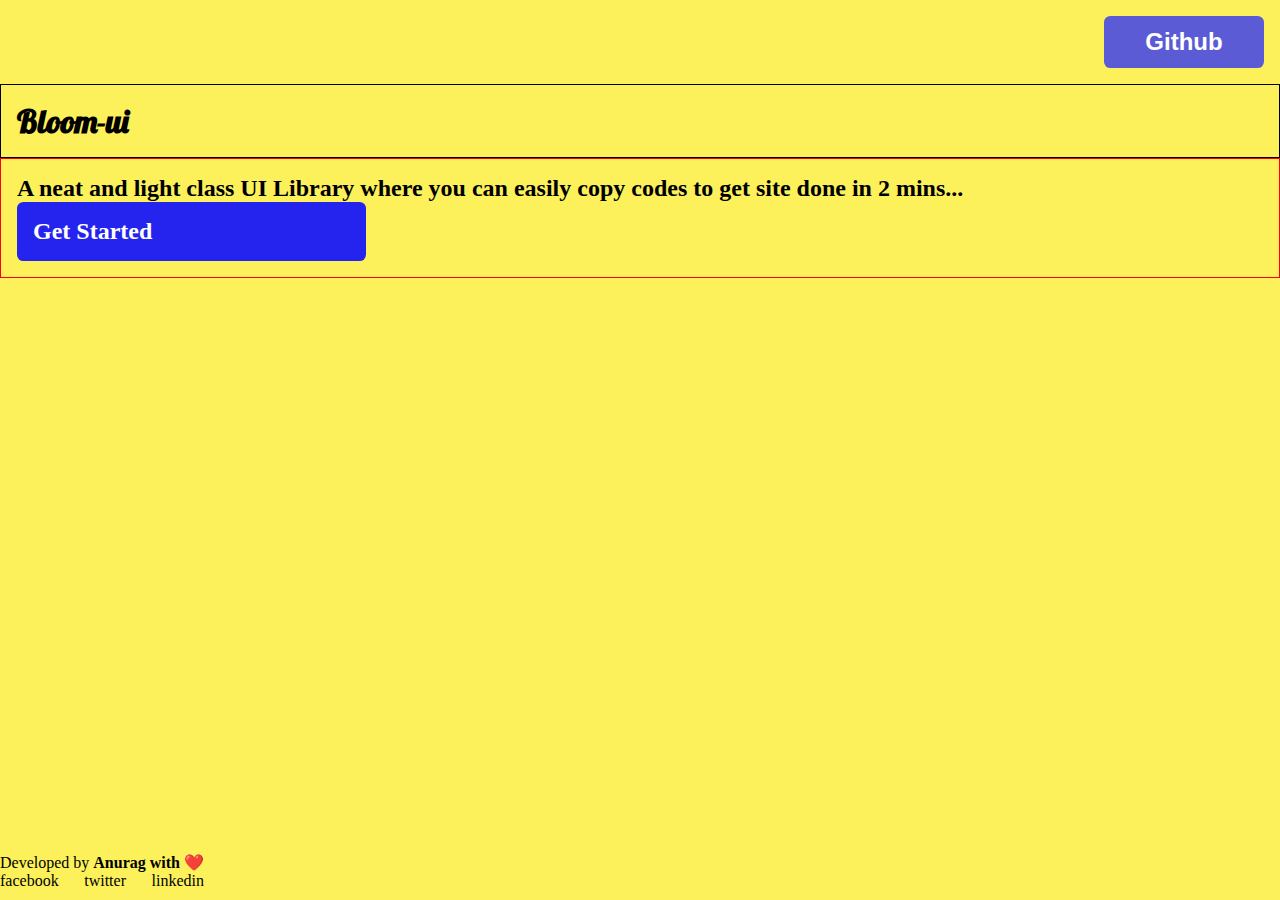
==== index.html @ 6b82c603 "Added different avatars" ====
<!DOCTYPE html>
<html lang="en">
<head>
    <meta charset="UTF-8">
    <meta http-equiv="X-UA-Compatible" content="IE=edge">
    <meta name="viewport" content="width=device-width, initial-scale=1.0">
    <link rel="stylesheet" href="/main.css">
    <link rel="stylesheet" href="component.css">
    <title>Atlas-ui</title>
</head>
<body class="container">
    <nav class="top-nav">
        <button class="button_small">Github</button>
    </nav>
    <header>
        <h1 class="top-head">Bloom-ui</h1>
    </header>
    
    <main class="main_container">
        <h2 class="container_subtext">A neat and light class UI Library where you can easily copy codes to get site done in 2 mins...</h2>
        <div class="container_image"></div>
        <a class="button_large" href="/components/component.html">Get Started</a>    
    </main>
    <footer class="footer_nav">
        <div class="footer_text"> <span>Developed by </span> <strong>Anurag with ❤️</strong></div>
        <ul class="footer-links">
            <li class="no-border">facebook</li>
            <li class="no-border">twitter</li>
            <li class="no-border">linkedin</li>
        </ul>
    </footer>
</body>
</html>
---- main.css ----
@import "variable.css";
@import "reset.css";

.container {
    background-color: var(--color-background-primary);
}

.top-head {
    border: 1px solid black;
    font-family: var(--font-lobster);
    z-index: 1;
    padding: 1rem;
}
.top-nav {
    display: flex;
    flex-direction: row-reverse;
    padding: 1rem;
}
.button_large {
    background-color: rgb(36, 36, 238);
    color: #fff;
    padding: 1rem;
    width: 28%;
    font-size: 1.5rem;
    font-weight: 600;
    border-radius: 0.4rem;
    cursor: pointer;
}
.button_small {
    background-color: rgb(91, 91, 214);;
    color: #fff;
    padding: 0.75rem;
    width: 10rem;
    font-size: 1.5rem;
    font-weight: 600;
    border-radius: 0.4rem;
    cursor: pointer;
}
.main_container {
    display: flex;
    flex-direction: column;
    /* width: 50%; */
    padding: 1rem;
    border: 1px solid red;
    /* justify-content: center;
    align-items: center; */
}
/* .container_subtext {
    align-items: center;
    justify-content: center;
} */

.footer_nav {
    position: absolute;
    bottom: 10px;
}

.footer-links {
 display: flex;
 justify-content: space-between;
 
}

.no-border {
    list-style-type: none;
}
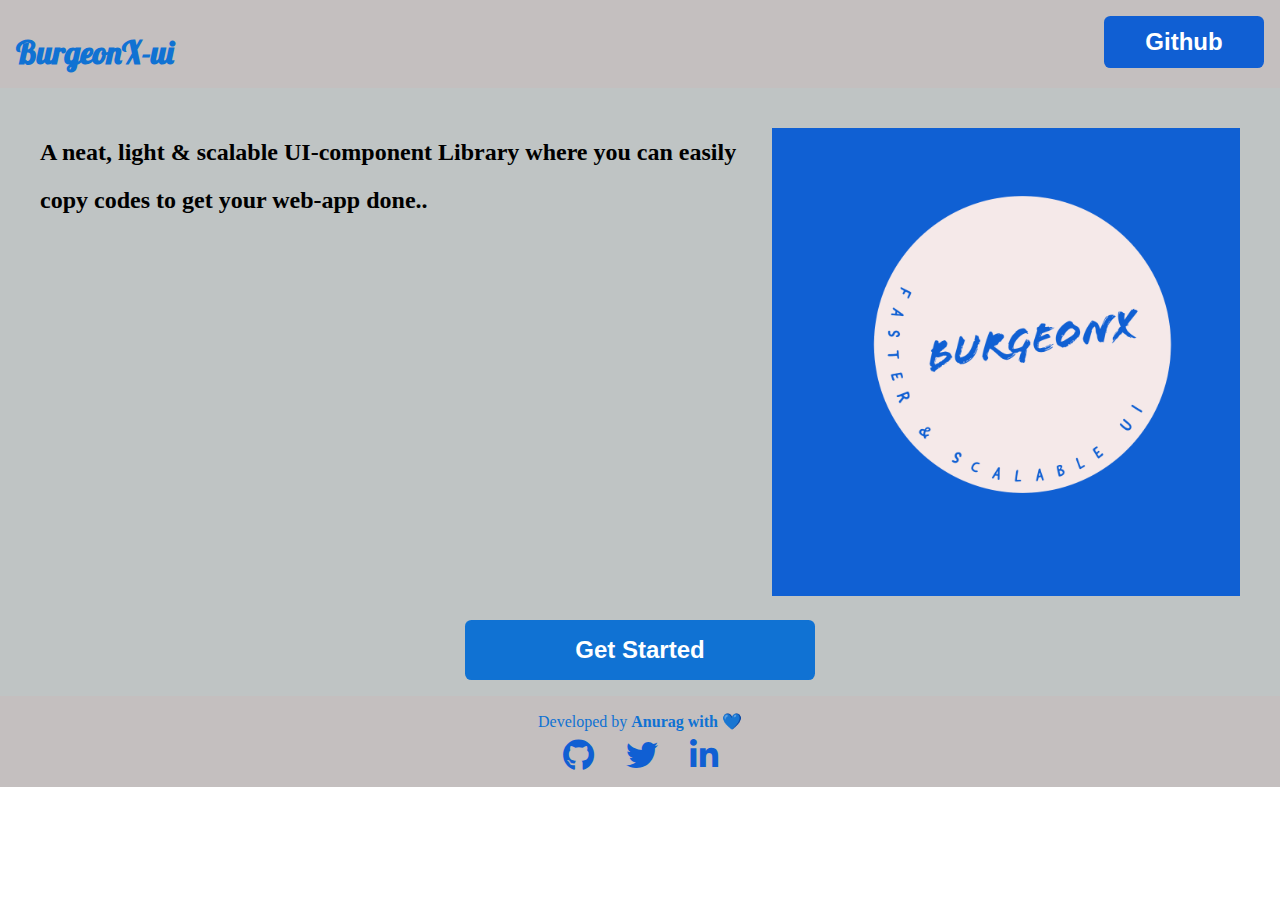
==== commit a38d80b7: "feat:- completed component landing page" ====
--- a/index.html
+++ b/index.html
@@ -4,29 +4,39 @@
     <meta charset="UTF-8">
     <meta http-equiv="X-UA-Compatible" content="IE=edge">
     <meta name="viewport" content="width=device-width, initial-scale=1.0">
+    <link
+    rel="stylesheet"
+    href="https://cdnjs.cloudflare.com/ajax/libs/font-awesome/5.15.1/css/all.min.css"
+  />
     <link rel="stylesheet" href="/main.css">
-    <link rel="stylesheet" href="component.css">
     <title>Atlas-ui</title>
 </head>
 <body class="container">
-    <nav class="top-nav">
-        <button class="button_small">Github</button>
-    </nav>
-    <header>
-        <h1 class="top-head">Bloom-ui</h1>
-    </header>
+    <div class="navigation">
+        <header>
+            <h1 class="head-top">BurgeonX-ui</h1>
+        </header>
+        <nav class="nav-top flex-row-reverse">
+            <button class="button_small">Github</button>
+        </nav>
+    </div>
     
-    <main class="main_container">
-        <h2 class="container_subtext">A neat and light class UI Library where you can easily copy codes to get site done in 2 mins...</h2>
-        <div class="container_image"></div>
-        <a class="button_large" href="/components/component.html">Get Started</a>    
+    <main class="main_container flex-column">
+        <div class="flex pad-rem-half">
+            <h2 class="container_subtext">A neat, light & scalable UI-component Library where you can easily copy codes to get your web-app done..</h2>
+            <img class="img-logo" src="/assets/BurgeonX-logos.jpeg" alt="ui-logo">
+        </div>
+        
+        <div class="center">
+        <button class="button_large">Get Started</button>
+    </div>    
     </main>
-    <footer class="footer_nav">
-        <div class="footer_text"> <span>Developed by </span> <strong>Anurag with ❤️</strong></div>
-        <ul class="footer-links">
-            <li class="no-border">facebook</li>
-            <li class="no-border">twitter</li>
-            <li class="no-border">linkedin</li>
+    <footer class="footer_nav flex-column">
+        <div class="footer_text"> <span>Developed by </span> <strong>Anurag with 💙</strong></div>
+        <ul class="footer-links flex">
+            <li class="no-border"><a href="https://github.com/anurag-kkumarr"><i class="fab fa-github fa-2x icon-color"></i></a></li>
+            <li class="no-border"><a href="https://twitter.com/anuragcode" target="_blank"><i class = "fab fa-twitter fa-2x icon-color"></i></a></li>
+            <li class="no-border"><a href="https://www.linkedin.com/in/anuragkkumarr/" target="_blank"><i class="fab fa-linkedin-in fa-2x icon-color"></i></a></li>
         </ul>
     </footer>
 </body>
--- a/main.css
+++ b/main.css
@@ -1,23 +1,45 @@
 @import "variable.css";
 @import "reset.css";
+@import "common.css";
 
-.container {
-    background-color: var(--color-background-primary);
+.navigation {
+    padding: 1rem 0rem 0rem 0rem;
+    background-color: var(--color-background1);
 }
 
-.top-head {
-    border: 1px solid black;
+.head-top {
+    /* border: 1px solid black; */
+    color: var(--color-secondary);
     font-family: var(--font-lobster);
     z-index: 1;
     padding: 1rem;
 }
-.top-nav {
-    display: flex;
-    flex-direction: row-reverse;
+.nav-top {
     padding: 1rem;
+    position: absolute;
+    top: 0;
+    right: 0;
+}
+.container_subtext {
+    width: 400px;
+    height: 400px;
+    line-height: 2;
+    padding: 1rem 0rem 0rem 1rem;
+    box-sizing: border-box;
+    flex-grow: 1;
+}
+.img-logo {
+    width: 50%;
+    height: 50%;
+    max-width: 500px;
+    max-height: 500px;
+    margin-left: auto;
+    margin-right: auto;
+    padding: 1rem;
+    flex-grow: 1;
 }
 .button_large {
-    background-color: rgb(36, 36, 238);
+    background-color: var(--color-secondary);
     color: #fff;
     padding: 1rem;
     width: 28%;
@@ -27,7 +49,7 @@
     cursor: pointer;
 }
 .button_small {
-    background-color: rgb(91, 91, 214);;
+    background-color: var(--color-primary);
     color: #fff;
     padding: 0.75rem;
     width: 10rem;
@@ -37,30 +59,31 @@
     cursor: pointer;
 }
 .main_container {
-    display: flex;
-    flex-direction: column;
-    /* width: 50%; */
     padding: 1rem;
-    border: 1px solid red;
-    /* justify-content: center;
-    align-items: center; */
+    background-color: var(--color-background2);
 }
-/* .container_subtext {
-    align-items: center;
-    justify-content: center;
-} */
 
 .footer_nav {
-    position: absolute;
-    bottom: 10px;
+    padding: 1rem 0rem;
+    align-items: center;
+    background-color: var(--color-background1);
+}
+.footer_text {
+    padding-bottom: 0.5rem;
+    color: var(--color-secondary);
 }
 
 .footer-links {
- display: flex;
- justify-content: space-between;
- 
+ gap: 2rem;
 }
 
 .no-border {
     list-style-type: none;
 }
+
+.center {
+    text-align: center;
+}
+.icon-color {
+    color: var(--color-primary);
+}
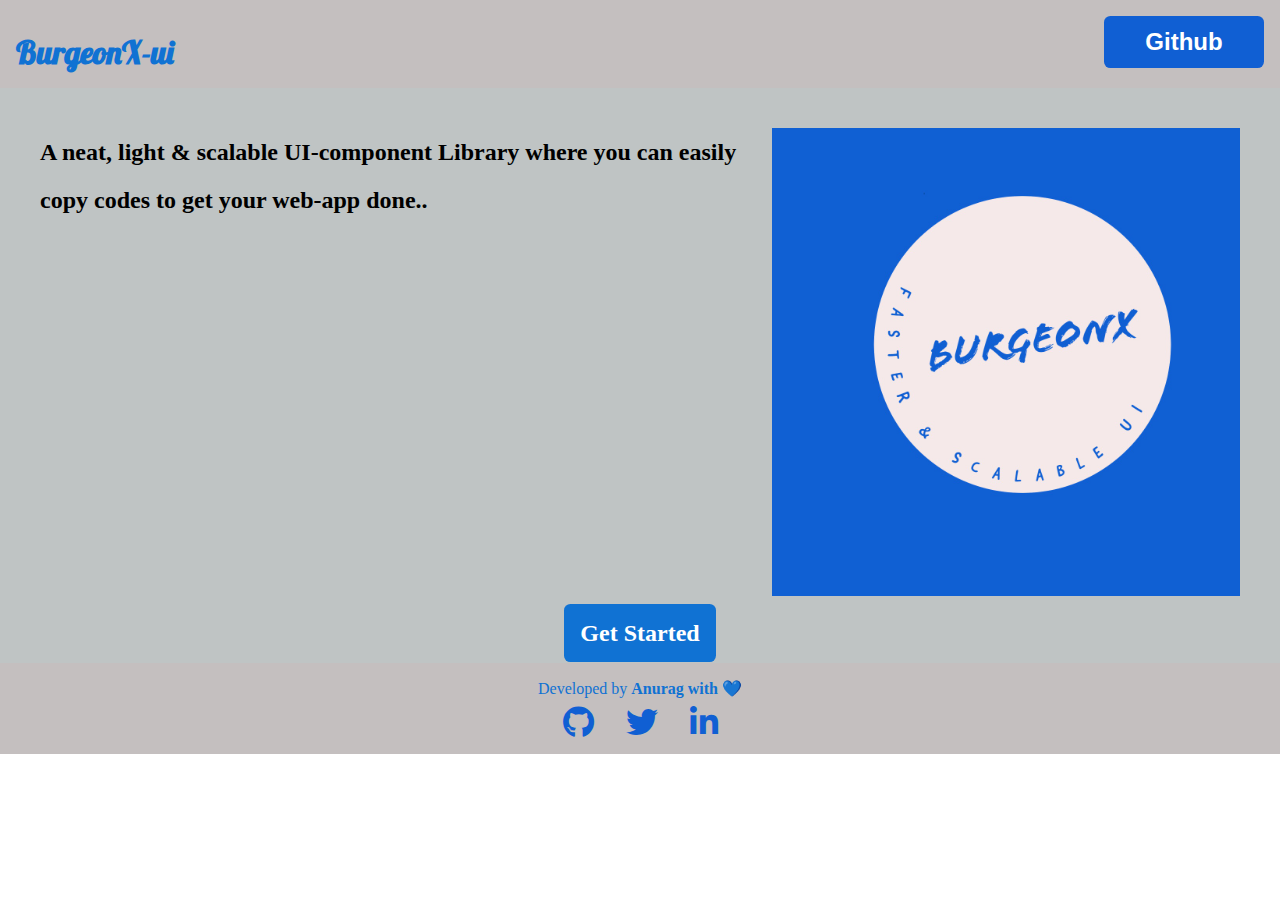
==== commit 3464dbcd: "Feat:- Avatars and Alerts components done" ====
--- a/index.html
+++ b/index.html
@@ -9,7 +9,8 @@
     href="https://cdnjs.cloudflare.com/ajax/libs/font-awesome/5.15.1/css/all.min.css"
   />
     <link rel="stylesheet" href="/main.css">
-    <title>Atlas-ui</title>
+    <link rel="stylesheet" href="component.css">
+    <title>BurgeonX-ui</title>
 </head>
 <body class="container">
     <div class="navigation">
@@ -28,7 +29,7 @@
         </div>
         
         <div class="center">
-        <button class="button_large">Get Started</button>
+        <a class="link-primary" href="/components/component.html" >Get Started</a>
     </div>    
     </main>
     <footer class="footer_nav flex-column">
--- a/main.css
+++ b/main.css
@@ -8,11 +8,11 @@
 }
 
 .head-top {
-    /* border: 1px solid black; */
     color: var(--color-secondary);
     font-family: var(--font-lobster);
     z-index: 1;
     padding: 1rem;
+    
 }
 .nav-top {
     padding: 1rem;
@@ -38,16 +38,18 @@
     padding: 1rem;
     flex-grow: 1;
 }
-.button_large {
+.link-primary {
     background-color: var(--color-secondary);
     color: #fff;
-    padding: 1rem;
-    width: 28%;
+    padding:1rem;
+    margin-top: 2rem;
+    width: 10%;
     font-size: 1.5rem;
     font-weight: 600;
     border-radius: 0.4rem;
     cursor: pointer;
 }
+
 .button_small {
     background-color: var(--color-primary);
     color: #fff;
@@ -62,6 +64,7 @@
     padding: 1rem;
     background-color: var(--color-background2);
 }
+
 
 .footer_nav {
     padding: 1rem 0rem;
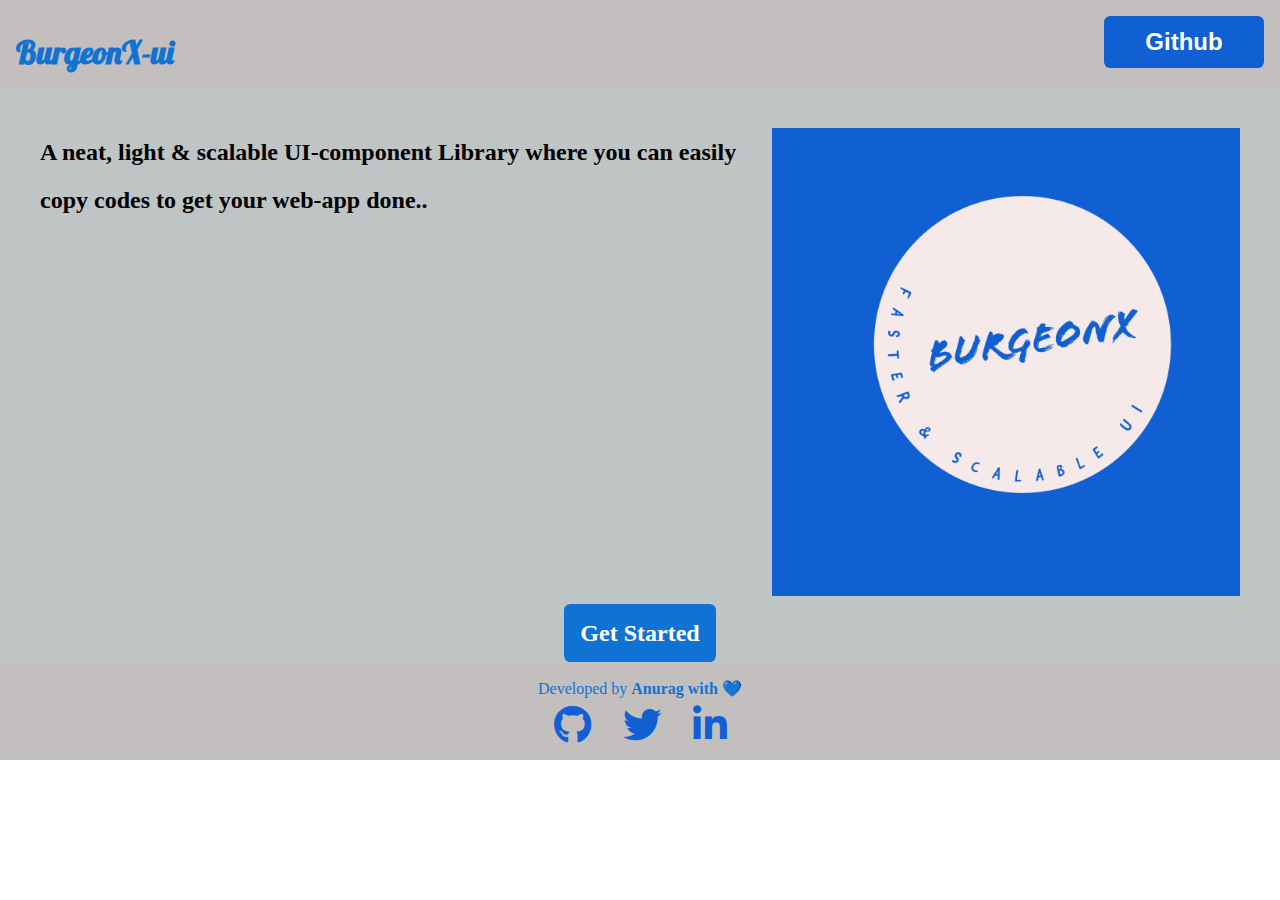
==== commit ebbd32fd: "PR review changes" ====
--- a/index.html
+++ b/index.html
@@ -8,8 +8,8 @@
     rel="stylesheet"
     href="https://cdnjs.cloudflare.com/ajax/libs/font-awesome/5.15.1/css/all.min.css"
   />
-    <link rel="stylesheet" href="/main.css">
-    <link rel="stylesheet" href="component.css">
+    <link rel="stylesheet" href="/style/main.css">
+    <link rel="stylesheet" href="/components/CSS/component.css">
     <title>BurgeonX-ui</title>
 </head>
 <body class="container">
@@ -29,7 +29,7 @@
         </div>
         
         <div class="center">
-        <a class="link-primary" href="/components/component.html" >Get Started</a>
+        <a class="link-primary" href="/components/HTML/component.html" >Get Started</a>
     </div>    
     </main>
     <footer class="footer_nav flex-column">
--- a/style/main.css
+++ b/style/main.css
@@ -0,0 +1,90 @@
+@import "import.css";
+
+.navigation {
+    padding: 1rem 0rem 0rem 0rem;
+    background-color: var(--color-background1);
+}
+
+.head-top {
+    color: var(--color-secondary);
+    font-family: var(--font-lobster);
+    z-index: 1;
+    padding: 1rem;
+    
+}
+.nav-top {
+    padding: 1rem;
+    position: absolute;
+    top: 0;
+    right: 0;
+}
+.container_subtext {
+    width: 400px;
+    height: 400px;
+    line-height: 2;
+    padding: 1rem 0rem 0rem 1rem;
+    box-sizing: border-box;
+    flex-grow: 1;
+}
+.img-logo {
+    width: 50%;
+    height: 50%;
+    max-width: 500px;
+    max-height: 500px;
+    margin-left: auto;
+    margin-right: auto;
+    padding: 1rem;
+    flex-grow: 1;
+}
+.link-primary {
+    background-color: var(--color-secondary);
+    color: #fff;
+    padding:1rem;
+    margin-top: 2rem;
+    width: 10%;
+    font-size: 1.5rem;
+    font-weight: 600;
+    border-radius: 0.4rem;
+    cursor: pointer;
+}
+
+.button_small {
+    background-color: var(--color-primary);
+    color: #fff;
+    padding: 0.75rem;
+    width: 10rem;
+    font-size: 1.5rem;
+    font-weight: 600;
+    border-radius: 0.4rem;
+    cursor: pointer;
+}
+.main_container {
+    padding: 1rem;
+    background-color: var(--color-background2);
+}
+
+
+.footer_nav {
+    padding: 1rem 0rem;
+    align-items: center;
+    background-color: var(--color-background1);
+}
+.footer_text {
+    padding-bottom: 0.5rem;
+    color: var(--color-secondary);
+}
+
+.footer-links {
+ gap: 2rem;
+}
+
+.no-border {
+    list-style-type: none;
+}
+
+.center {
+    text-align: center;
+}
+.icon-color {
+    color: var(--color-primary);
+}
--- a/components/CSS/component.css
+++ b/components/CSS/component.css
@@ -0,0 +1,88 @@
+@import "/import.css";
+@import "/components/CSS/variousComp.css";
+
+.nav-bar {
+    border: 1px solid lightblue;
+    padding: var(--size-two);
+    background-color: var(--color-primary);
+    color: var(--white);
+    font-family: var(--font-dosis);
+}   
+
+.content-box {
+    display: flex;
+    flex-wrap: nowrap;
+    
+}
+.side-container {
+    width: 30%;
+    max-width: 300px;
+    padding: var(--size-two);
+    margin-bottom: var(--size-one);
+    align-items: center;
+    background-color: var(--color-primary);
+    overflow-y: scroll;
+    
+}
+.sidebar-menu {
+    display: flex;
+    flex-direction: column;
+    align-items: center;
+    width: var(--size-six);
+
+}
+.sidebar-items {
+    display: flex;
+    cursor: pointer;
+    width: var(--size-six);
+    padding-left: var(--size-one);
+    padding-right: var(--size-one);
+    border-radius: var(--size-one-five);
+}
+a {
+    color: var(--white);
+    font-weight: bold;
+    font-size: var(--size-one-two);
+}
+.sidebar-items:hover, .sidebar-items:active {
+    border: 2px solid var(--color-background1);
+    padding: var(--size-one);
+    border-radius: var(--size-one-five);
+    background-color: var(--white);
+    color: var(--color-primary);
+}
+
+.main-container {
+    
+    font-family: var(--font-dosis);
+    padding: var(--size-one);
+    margin: var(--size-one);
+    width: 100%;
+    overflow-y: scroll;
+    flex-grow: 1;
+}
+.component-title {
+    
+    border-bottom: 1px solid black;
+    margin-bottom: var(--size-one);
+    
+}
+.component-def {
+    margin-bottom: var(--size-two);
+}
+.code-container {
+    width: 90%;
+    max-width: 1000px;
+    display: flex;
+    flex-wrap: wrap;                         
+}
+.avatar-collection {
+    margin-bottom: var(--size-three);
+}
+
+.line-space {
+    line-height: 3;
+}
+.line-space-one {
+    line-height: 1;
+}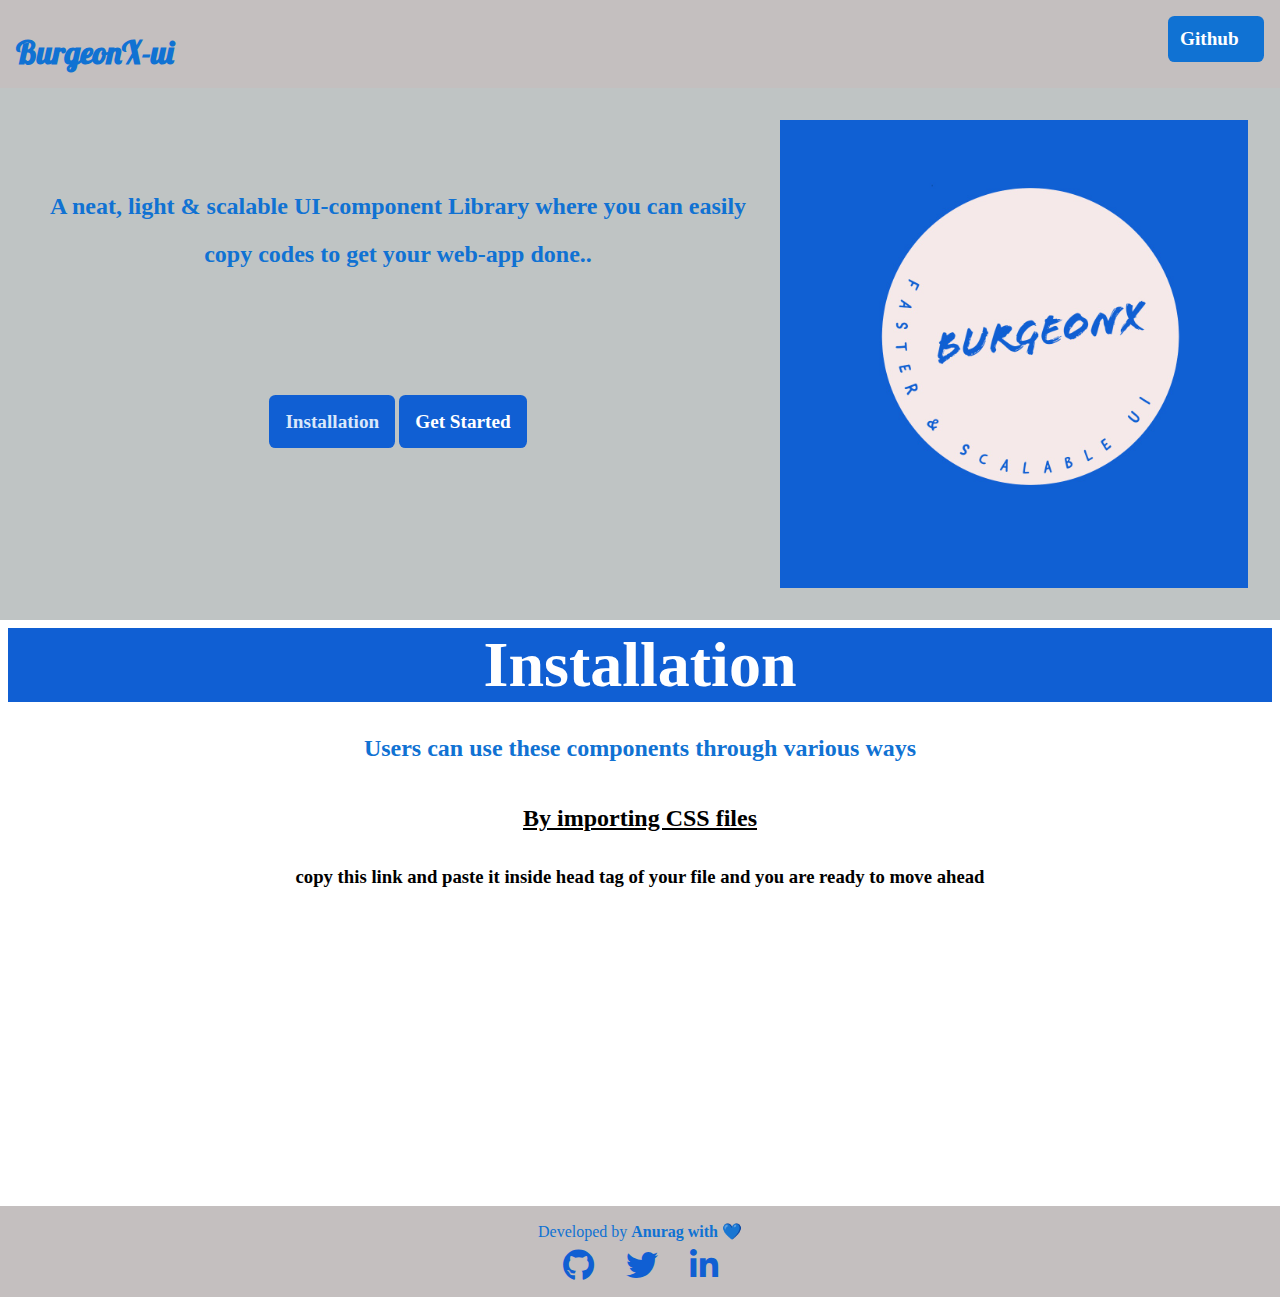
==== commit a2e54dfa: "Fix: Refactor all codes" ====
--- a/index.html
+++ b/index.html
@@ -1,44 +1,67 @@
 <!DOCTYPE html>
 <html lang="en">
+
 <head>
     <meta charset="UTF-8">
     <meta http-equiv="X-UA-Compatible" content="IE=edge">
     <meta name="viewport" content="width=device-width, initial-scale=1.0">
-    <link
-    rel="stylesheet"
-    href="https://cdnjs.cloudflare.com/ajax/libs/font-awesome/5.15.1/css/all.min.css"
-  />
+    <link rel="stylesheet" href="https://cdnjs.cloudflare.com/ajax/libs/font-awesome/5.15.1/css/all.min.css" />
     <link rel="stylesheet" href="/style/main.css">
     <link rel="stylesheet" href="/components/CSS/component.css">
     <title>BurgeonX-ui</title>
 </head>
+
 <body class="container">
     <div class="navigation">
         <header>
             <h1 class="head-top">BurgeonX-ui</h1>
         </header>
         <nav class="nav-top flex-row-reverse">
-            <button class="button_small">Github</button>
+            <a class="link-secondary" href="https://github.com/anurag-kkumarr/burgeonX-ui/">Github</a>
         </nav>
     </div>
-    
-    <main class="main_container flex-column">
-        <div class="flex pad-rem-half">
-            <h2 class="container_subtext">A neat, light & scalable UI-component Library where you can easily copy codes to get your web-app done..</h2>
+    <main class="main_container">
+        <section class="home_container">
+            <div class="container_subtext flex-column">
+                <h2 class="text-desc">A neat, light & scalable UI-component Library where you can easily copy codes to
+                    get your web-app done..</h2>
+                <div class="center">
+                    <a class="link-primary link-secondary1" href="#installation">Installation</a>
+                    <a class="link-primary" href="/components/HTML/component.html">Get Started</a>
+
+                </div>
+            </div>
+
             <img class="img-logo" src="/assets/BurgeonX-logos.jpeg" alt="ui-logo">
-        </div>
-        
-        <div class="center">
-        <a class="link-primary" href="/components/HTML/component.html" >Get Started</a>
-    </div>    
+        </section>
+
+        <section id="installation" class="install_container">
+            <div class="install-header">
+                <h1>Installation</h1>
+            </div>
+            <div class="install-flex">
+                <h2 class="install">Users can use these components through various ways</h2>
+                <h2 class="install-method">By importing CSS files</h2>
+                <h3 class="install install-copy">copy this link and paste it inside head tag of your file and you are ready to move ahead</h3>
+                <iframe
+                    src="https://carbon.now.sh/embed?bg=rgba%280%2C0%2C0%2C1%29&t=one-dark&wt=sharp&l=auto&width=892.5&ds=false&dsyoff=20px&dsblur=68px&wc=true&wa=true&pv=56px&ph=56px&ln=false&fl=1&fm=Fira+Code&fs=14px&lh=152%25&si=false&es=2x&wm=false&code=%253Clink%2520rel%253D%2522stylesheet%2522%2520href%253D%2522https%253A%252F%252Fburgeonx.netlify.app%252Fcomponents%252FCSS%252Fcomponent.css%2522%253E%250A%250A"
+                    style="width: 100%; height: 234px; border:0; transform: scale(1); overflow:hidden;" class="margin-bottom-one"
+                    sandbox="allow-scripts allow-same-origin">
+                </iframe>
+            </div>
+        </section>
     </main>
     <footer class="footer_nav flex-column">
         <div class="footer_text"> <span>Developed by </span> <strong>Anurag with 💙</strong></div>
         <ul class="footer-links flex">
-            <li class="no-border"><a href="https://github.com/anurag-kkumarr"><i class="fab fa-github fa-2x icon-color"></i></a></li>
-            <li class="no-border"><a href="https://twitter.com/anuragcode" target="_blank"><i class = "fab fa-twitter fa-2x icon-color"></i></a></li>
-            <li class="no-border"><a href="https://www.linkedin.com/in/anuragkkumarr/" target="_blank"><i class="fab fa-linkedin-in fa-2x icon-color"></i></a></li>
+            <li class="no-border"><a href="https://github.com/anurag-kkumarr"><i
+                        class="fab fa-github fa-2x icon-color"></i></a></li>
+            <li class="no-border"><a href="https://twitter.com/anuragcode" target="_blank"><i
+                        class="fab fa-twitter fa-2x icon-color"></i></a></li>
+            <li class="no-border"><a href="https://www.linkedin.com/in/anuragkkumarr/" target="_blank"><i
+                        class="fab fa-linkedin-in fa-2x icon-color"></i></a></li>
         </ul>
     </footer>
 </body>
+
 </html>--- a/style/main.css
+++ b/style/main.css
@@ -4,7 +4,12 @@
     padding: 1rem 0rem 0rem 0rem;
     background-color: var(--color-background1);
 }
-
+@media screen and (max-width:700px) {
+    .action_container {
+        flex-direction: column-reverse;
+        align-items: center;
+    }
+}
 .head-top {
     color: var(--color-secondary);
     font-family: var(--font-lobster);
@@ -18,6 +23,11 @@
     top: 0;
     right: 0;
 }
+.home_container, .install_container {
+    
+    padding: var(--size-zero-five);
+    margin-bottom: 0;
+}
 .container_subtext {
     width: 400px;
     height: 400px;
@@ -25,6 +35,11 @@
     padding: 1rem 0rem 0rem 1rem;
     box-sizing: border-box;
     flex-grow: 1;
+    justify-content: space-around;
+    text-align: center;
+}
+.text-desc {
+    color: var(--color-secondary);
 }
 .img-logo {
     width: 50%;
@@ -35,34 +50,70 @@
     margin-right: auto;
     padding: 1rem;
     flex-grow: 1;
+    object-fit: cover;
 }
 .link-primary {
-    background-color: var(--color-secondary);
+    background-color: var( --color-primary);
     color: #fff;
     padding:1rem;
-    margin-top: 2rem;
-    width: 10%;
-    font-size: 1.5rem;
-    font-weight: 600;
-    border-radius: 0.4rem;
-    cursor: pointer;
-}
-
-.button_small {
-    background-color: var(--color-primary);
-    color: #fff;
-    padding: 0.75rem;
+    margin-top: var(--size-zero-five);
     width: 10rem;
     font-size: 1.5rem;
     font-weight: 600;
     border-radius: 0.4rem;
     cursor: pointer;
+    text-align: center;
 }
-.main_container {
-    padding: 1rem;
+
+.link-secondary {
+    background-color: var(--color-secondary);
+    color: #fff;
+    padding: 0.75rem;
+    width: 6rem;
+    font-size: 1.2rem;
+    font-weight: 600;
+    border-radius: 0.4rem;
+    cursor: pointer;
+}
+a.link-secondary1 {
+    color: #dae7fa;
+}
+.home_container {
+    display: flex;
+    padding: var(--size-one);
     background-color: var(--color-background2);
 }
+.install_container {
+    background-color: var(--white);
+}
 
+.install-header{
+    font-size: var(--size-two);
+    color: var(--white);
+    background-color: var(--color-primary);
+    text-align: center;
+    justify-content: center;
+    margin-bottom: var(--size-one);
+}
+.install-flex {
+    height: 30rem;
+    display: flex;
+    flex-direction: column;
+    align-items: center;
+    justify-content: space-around;
+    background-color: var(--white);
+}
+.install{
+    color: var(--color-secondary);
+    margin-bottom: var(--size-zero-five);
+    font-weight: bold;
+}
+.install-method{
+    text-decoration: underline;
+}
+.install-copy {
+    color: var(--black);
+}
 
 .footer_nav {
     padding: 1rem 0rem;
--- a/components/CSS/component.css
+++ b/components/CSS/component.css
@@ -21,7 +21,11 @@
     margin-bottom: var(--size-one);
     align-items: center;
     background-color: var(--color-primary);
-    overflow-y: scroll;
+    /* overflow-y: ; */
+    position: -webkit-sticky; /* for Safari */
+    position: sticky;
+    top: 0;
+    align-self: flex-start;
     
 }
 .sidebar-menu {
@@ -39,15 +43,15 @@
     padding-right: var(--size-one);
     border-radius: var(--size-one-five);
 }
-a {
+.link-primary {
     color: var(--white);
     font-weight: bold;
     font-size: var(--size-one-two);
 }
 .sidebar-items:hover, .sidebar-items:active {
     border: 2px solid var(--color-background1);
-    padding: var(--size-one);
-    border-radius: var(--size-one-five);
+    padding: var(--size-zero-two);
+    border-radius: var(--size-zero-five);
     background-color: var(--white);
     color: var(--color-primary);
 }
@@ -62,7 +66,7 @@
     flex-grow: 1;
 }
 .component-title {
-    
+    font-size: var(--size-three);
     border-bottom: 1px solid black;
     margin-bottom: var(--size-one);
     
@@ -74,7 +78,8 @@
     width: 90%;
     max-width: 1000px;
     display: flex;
-    flex-wrap: wrap;                         
+    flex-wrap: wrap;
+    margin-bottom: var(--size-two);                         
 }
 .avatar-collection {
     margin-bottom: var(--size-three);
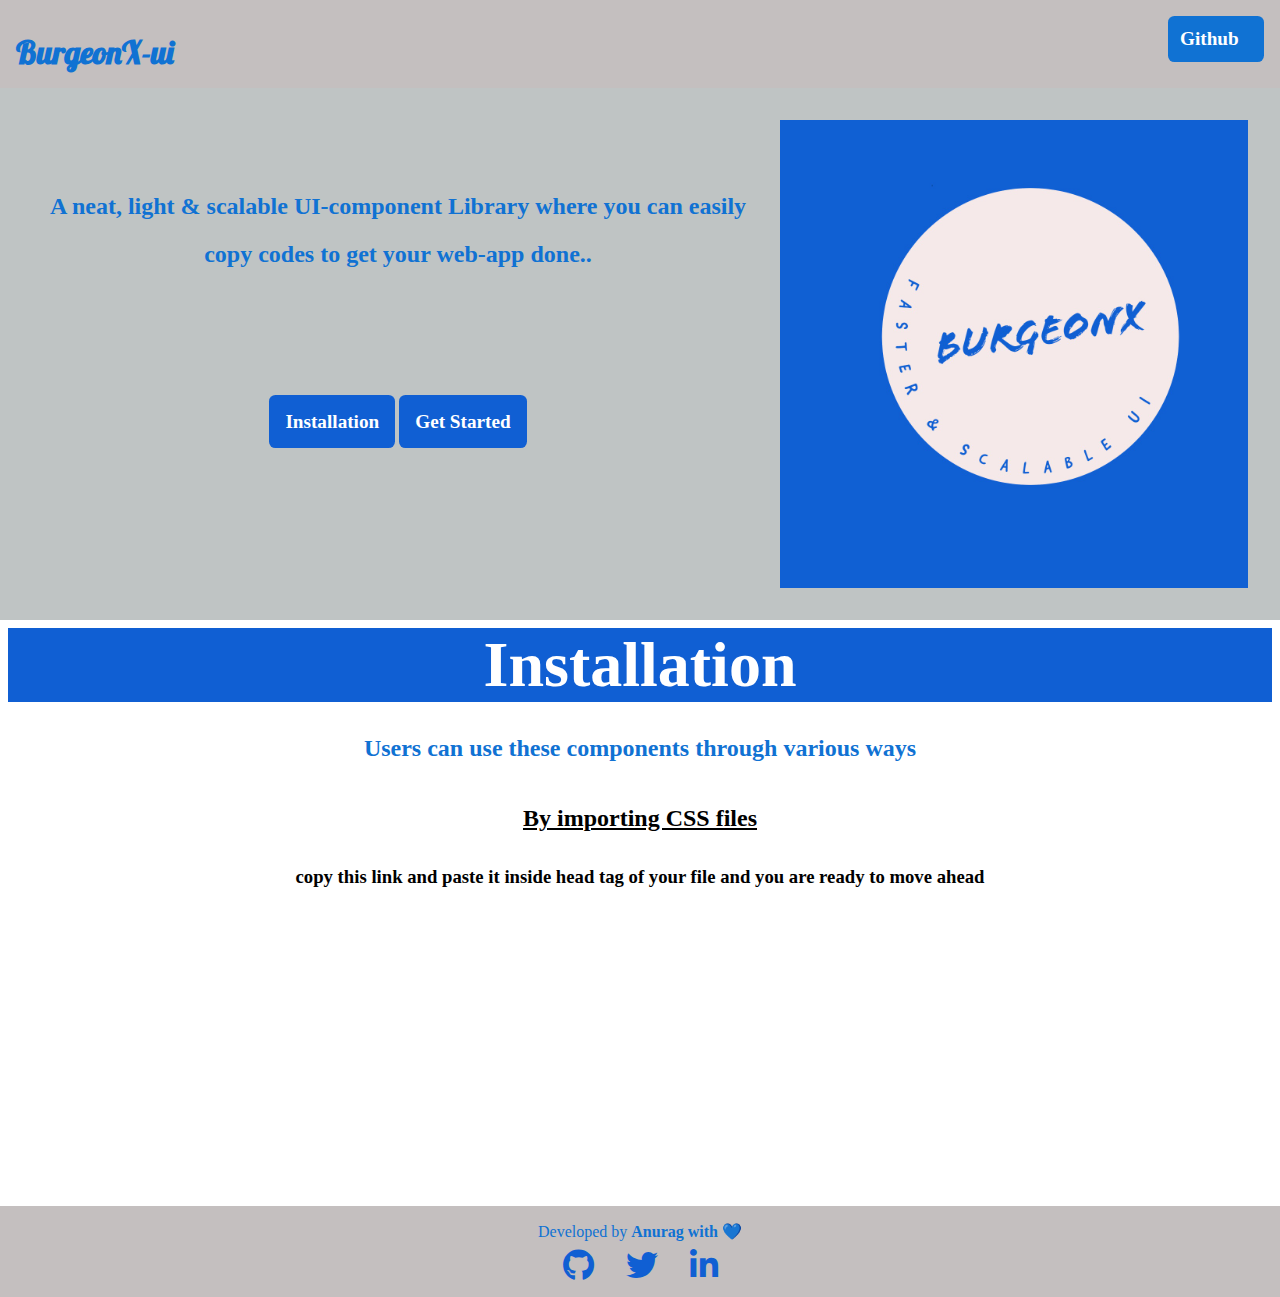
==== commit cdc80dad: "fix: pr review changes" ====
--- a/index.html
+++ b/index.html
@@ -26,7 +26,7 @@
                 <h2 class="text-desc">A neat, light & scalable UI-component Library where you can easily copy codes to
                     get your web-app done..</h2>
                 <div class="center">
-                    <a class="link-primary link-secondary1" href="#installation">Installation</a>
+                    <a class="link-primary" href="#installation">Installation</a>
                     <a class="link-primary" href="/components/HTML/component.html">Get Started</a>
 
                 </div>
--- a/style/main.css
+++ b/style/main.css
@@ -75,9 +75,7 @@
     border-radius: 0.4rem;
     cursor: pointer;
 }
-a.link-secondary1 {
-    color: #dae7fa;
-}
+
 .home_container {
     display: flex;
     padding: var(--size-one);
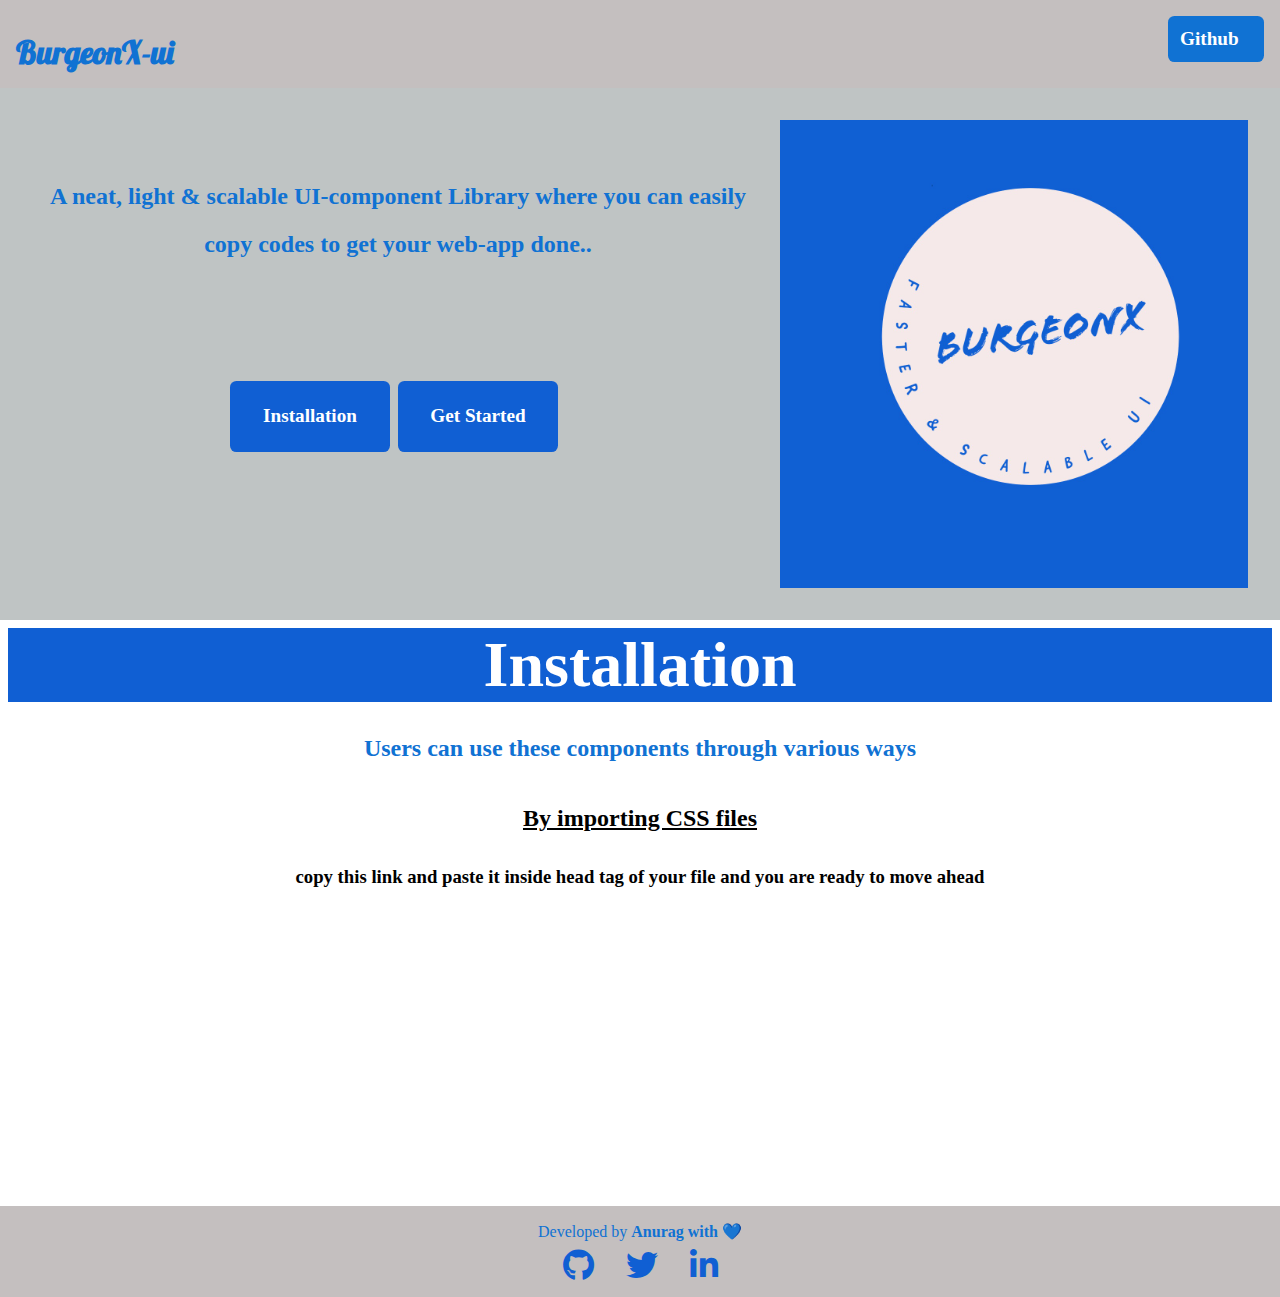
==== commit c273b531: "fix: PR review changes" ====
--- a/index.html
+++ b/index.html
@@ -25,7 +25,7 @@
             <div class="container_subtext flex-column">
                 <h2 class="text-desc">A neat, light & scalable UI-component Library where you can easily copy codes to
                     get your web-app done..</h2>
-                <div class="center">
+                <div class="btn-display center">
                     <a class="link-primary" href="#installation">Installation</a>
                     <a class="link-primary" href="/components/HTML/component.html">Get Started</a>
 
--- a/style/main.css
+++ b/style/main.css
@@ -5,10 +5,19 @@
     background-color: var(--color-background1);
 }
 @media screen and (max-width:700px) {
-    .action_container {
+    .home_container {
         flex-direction: column-reverse;
         align-items: center;
     }
+    .btn-display {
+        display: flex;
+        flex-direction: column;
+        align-items: center;
+    }
+}
+.main_container {
+    display: flex;
+    flex-direction: column;
 }
 .head-top {
     color: var(--color-secondary);
@@ -41,6 +50,7 @@
 .text-desc {
     color: var(--color-secondary);
 }
+
 .img-logo {
     width: 50%;
     height: 50%;
@@ -52,10 +62,15 @@
     flex-grow: 1;
     object-fit: cover;
 }
+.btn-display {
+    display: flex;
+    justify-content: center;
+}
 .link-primary {
     background-color: var( --color-primary);
     color: #fff;
-    padding:1rem;
+    padding:var(--size-one);
+    margin-right: var(--size-zero-five);
     margin-top: var(--size-zero-five);
     width: 10rem;
     font-size: 1.5rem;
